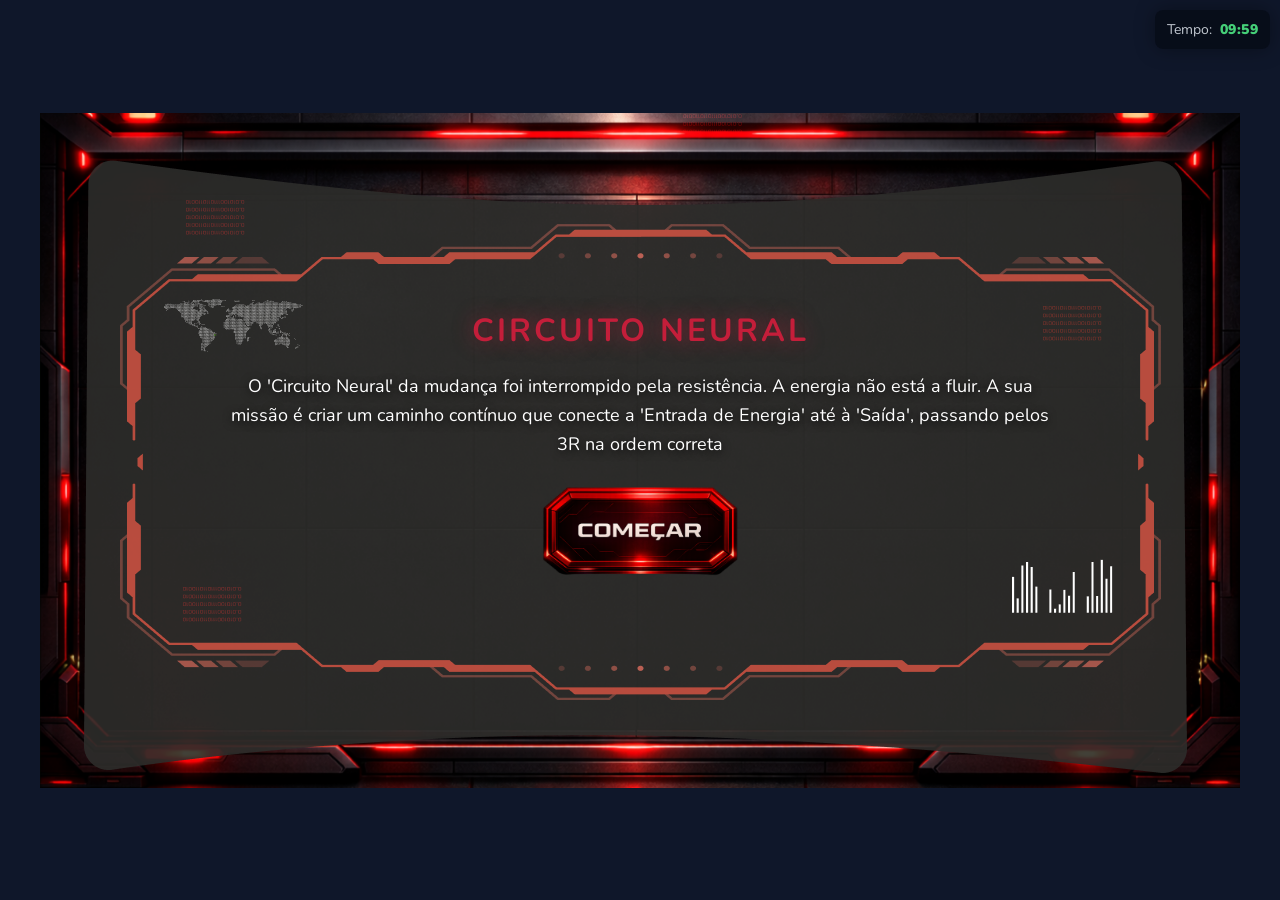
==== 1_adaptacao/index.html @ 4fd41e3f "Initial commit: Escape Room Escolai Co-authored-by: Cursor <cursoragent@cursor.com>" ====
<!DOCTYPE html>
<html lang="pt-PT">

<head>
    <meta charset="UTF-8">
    <meta name="viewport" content="width=device-width, initial-scale=1.0">
    <title>Circuito Neural - Escape Room</title>
    <link rel="preconnect" href="https://fonts.googleapis.com">
    <link rel="preconnect" href="https://fonts.gstatic.com" crossorigin>
    <link href="https://fonts.googleapis.com/css2?family=Nunito:wght@400;600;700;800;900&display=swap" rel="stylesheet">
    <link rel="stylesheet" href="css/style.css">
</head>

<body>

    <!-- Ecrã de Introdução -->
    <div id="intro-screen" class="screen">
        <div class="screen-content">
            <h1 class="screen-title">CIRCUITO NEURAL</h1>
            <p class="screen-subtitle">O 'Circuito Neural' da mudança foi interrompido pela resistência. A energia não
                está a fluir. A sua missão é criar um caminho contínuo que conecte a 'Entrada de Energia' até à 'Saída',
                passando pelos 3R na ordem correta</p>
            <img src="assets/buttons/botao_comecar.png" alt="Começar" class="btn-image" id="startGameBtn">
        </div>
    </div>

    <!-- Wrapper com imagem de fundo -->
    <div id="game-wrapper">
        <div id="game-container">
            <canvas id="gameCanvas"></canvas>
            <div class="circuit-marker circuit-marker-start">SINAL DE<br>MUDANÇA</div>
            <div class="circuit-marker circuit-marker-end" id="marker-end">ADAPTAÇÃO<br>CONCLUÍDA</div>
            <div id="overlay">
                <h1 class="overlay-title">CIRCUITO ESTABILIZADO!</h1>
                <p class="overlay-text">A corrente flui corretamente: <br> Reconhecimento &gt; Respeito &gt;
                    Reorientação.<br>
                    Módulo de Adaptação online</p>
                <button class="btn btn-return-panel" onclick="localStorage.setItem('escaperoom_progress', '1'); window.location.href='/principal/';">Voltar ao Painel de Controlo</button>
            </div>
        </div>
    </div>

    <!-- Modal para canos especiais -->
    <div id="special-modal" class="modal">
        <div class="modal-content">
            <div class="modal-header">
                <img class="modal-icon" id="modal-icon" src="" alt="">
            </div>
            <div class="modal-body">
                <div class="modal-title" id="modal-title"></div>
                <div class="modal-text" id="modal-text"></div>
            </div>
            <div class="modal-footer">
                <img src="assets/buttons/botao_continuar.png" alt="Percebi" class="btn-image modal-btn"
                    id="modal-close">
            </div>
        </div>
    </div>

    <script src="../shared/global-session-timer.js"></script>
    <script src="js/config.js"></script>
    <script src="js/tile.js"></script>
    <script src="js/game.js"></script>
    <script src="js/main.js"></script>
</body>

</html>
---- 1_adaptacao/css/style.css ----
:root {
    --color-bg: #1a1a2e;
    --color-surface: #262b45;
    --color-text: #e2e8f0;
    --color-text-light: #ffffff;
    --color-accent: #81C784;
    --color-accent-hover: #66BB6A;
    --color-secondary: #64B5F6;
    --color-error: #EF5350;
    --font-main: 'Nunito', 'Segoe UI', sans-serif;
    --font-mono: 'Share Tech Mono', monospace;
    --container-width: 1200px;
    --container-height: 675px;

    /* Cores específicas do jogo */
    --pipe-inactive: #6a2a2a;
    --pipe-active: #c41e3a;
    --accent-glow: rgba(196, 30, 58, 0.6);
    --special-color-1: #4CAF50;
    --special-color-2: #2196F3;
    --special-color-3: #9C27B0;
}

* {
    margin: 0;
    padding: 0;
    box-sizing: border-box;
}

body {
    background-color: #0f172a;
    display: flex;
    justify-content: center;
    align-items: center;
    min-height: 100vh;
    font-family: var(--font-main);
    color: var(--color-text);
    overflow: hidden;
    user-select: none;
    -webkit-user-select: none;
}

/* Tela de Introdução */
.screen {
    position: fixed;
    top: 0;
    left: 0;
    width: 100%;
    height: 100%;
    display: flex;
    flex-direction: column;
    align-items: center;
    justify-content: center;
    background-color: #0f172a;
    background-image: url('../assets/backgrounds/Fundo_inicio.png');
    background-size: 1200px 675px;
    background-position: center;
    background-repeat: no-repeat;
    z-index: 200;
    transition: opacity 0.5s ease, visibility 0.5s ease;
}

.screen.hidden {
    opacity: 0;
    visibility: hidden;
    pointer-events: none;
}

.screen-content {
    display: flex;
    flex-direction: column;
    align-items: center;
    justify-content: center;
    text-align: center;
    padding: 20px 40px;
    max-width: 900px;
    text-shadow: 0 2px 8px rgba(0, 0, 0, 0.8);
}

.screen-title {
    font-size: 32px;
    color: var(--pipe-active);
    margin: 0 0 20px 0;
    text-transform: uppercase;
    letter-spacing: 3px;
    text-shadow: 0 0 20px var(--accent-glow);
}

.screen-subtitle {
    font-size: 18px;
    color: var(--color-text-light);
    margin: 0 0 15px 0;
    line-height: 1.6;
    max-width: 860px;
}

.screen-hint {
    font-size: 18px;
    color: #ffffff;
    margin: 0 0 25px 0;
    font-style: italic;
    font-weight: bold;
}

.btn-image {
    cursor: pointer;
    transition: transform 0.2s ease, filter 0.2s ease;
    max-width: 220px;
    height: auto;
}

.btn-image:hover {
    transform: scale(1.05);
    filter: brightness(1.2);
}

.btn-image:active {
    transform: scale(0.98);
}

/* Wrapper com imagem de fundo */
#game-wrapper {
    position: fixed;
    top: 0;
    left: 0;
    width: 100%;
    height: 100%;
    display: flex;
    align-items: center;
    justify-content: center;
    background-color: #0f172a;
    background-image: url('../assets/backgrounds/imagem_fundo.png');
    background-size: 1200px 675px;
    background-position: center;
    background-repeat: no-repeat;
}

#game-container {
    position: relative;
    width: var(--container-width);
    height: var(--container-height);
    box-shadow: 0 10px 40px rgba(0, 0, 0, 0.3);
    border: 3px solid var(--pipe-active);
    border-radius: 8px;
    background: rgba(15, 23, 42, 0.5);
    overflow: hidden;
}

canvas {
    display: block;
    border-radius: 6px;
    cursor: pointer;
    touch-action: none;
    position: absolute;
    top: 50%;
    left: 50%;
    transform: translate(-50%, -50%);
}

.circuit-marker {
    position: absolute;
    border-radius: 8px;
    padding: 10px 14px;
    font-weight: 800;
    letter-spacing: 0.5px;
    z-index: 12;
    text-transform: uppercase;
    font-size: 11px;
    line-height: 1.4;
    text-align: center;
}

.circuit-marker-start {
    /* Alinhado com a linha 2 (entrada - row index 2) */
    /* Cada linha = 112.5px, linha 2 centro = 2*112.5 + 56.25 = 281.25px */
    top: 252px;
    left: 60px;
    background: rgba(255, 255, 255, 0.95);
    color: #1a1a2e;
    border: 2px solid rgba(255, 255, 255, 0.8);
    box-shadow: 0 0 16px rgba(255, 255, 255, 0.5);
}

.circuit-marker-end {
    /* Alinhado com a linha 3 (saída - row index 3) */
    /* Cada linha = 112.5px, linha 3 centro = 3*112.5 + 56.25 = 393.75px */
    top: 364px;
    right: 50px;
    background: rgba(196, 30, 58, 0.95);
    color: #ffffff;
    border: 2px solid rgba(196, 30, 58, 0.8);
    box-shadow: 0 0 16px rgba(196, 30, 58, 0.6);
    /* opacity: 0; */
    /* visibility: visible; */
    /* transition: opacity 0.5s ease, visibility 0.5s ease; */
}
/* 
.circuit-marker-end.visible {
    opacity: 1;
    visibility: visible;
} */

#overlay {
    position: absolute;
    top: 0;
    left: 0;
    width: 100%;
    height: 100%;
    background: rgba(0, 0, 0, 0.92);
    display: flex;
    flex-direction: column;
    align-items: center;
    justify-content: center;
    z-index: 20;
    opacity: 0;
    pointer-events: none;
    transition: opacity 0.5s ease;
    padding: 20px;
    box-sizing: border-box;
}

#overlay.visible {
    opacity: 1;
    pointer-events: all;
}

.overlay-title {
    font-size: 28px;
    color: var(--pipe-active);
    margin: 0 0 15px 0;
    text-transform: uppercase;
    letter-spacing: 2px;
    text-shadow: 0 0 20px var(--accent-glow);
}

.overlay-text {
    font-size: 18px;
    color: var(--color-text-light);
    margin: 0 0 10px 0;
    text-align: center;
    line-height: 1.6;
}

.overlay-highlight {
    font-size: 22px;
    color: #ffffff;
    margin: 0 0 25px 0;
    font-weight: bold;
}

.overlay-buttons {
    display: flex;
    flex-direction: row;
    gap: 15px;
    align-items: center;
    justify-content: center;
    flex-wrap: wrap;
}

.overlay-buttons .btn-image {
    max-width: 180px;
}

.btn {
    background: transparent;
    border: 2px solid var(--pipe-active);
    color: var(--pipe-active);
    padding: 15px 40px;
    font-size: 18px;
    font-family: var(--font-main);
    text-transform: uppercase;
    cursor: pointer;
    transition: all 0.3s;
    margin-top: 20px;
    box-shadow: 0 0 15px rgba(255, 87, 34, 0.2);
    text-decoration: none;
    display: inline-block;
}

.btn:hover {
    background: var(--pipe-active);
    color: #fff;
    box-shadow: 0 0 30px rgba(255, 87, 34, 0.6);
}

#status-msg {
    font-size: 32px;
    margin-bottom: 20px;
    color: #fff;
}

/* Modal para canos especiais */
.modal {
    position: fixed;
    top: 0;
    left: 0;
    width: 100%;
    height: 100%;
    background: rgba(0, 0, 0, 0.9);
    display: flex;
    align-items: center;
    justify-content: center;
    z-index: 100;
    opacity: 0;
    pointer-events: none;
    transition: opacity 0.3s ease;
}

.modal.visible {
    opacity: 1;
    pointer-events: all;
}

.modal-content {
    background: linear-gradient(135deg, #1a1020 0%, #2a1525 100%);
    border: 3px solid var(--pipe-active);
    border-radius: 20px;
    padding: 0;
    max-width: 450px;
    width: 90%;
    text-align: center;
    box-shadow:
        0 0 60px var(--accent-glow),
        inset 0 0 30px rgba(0, 0, 0, 0.5);
    animation: modalPop 0.4s ease;
    overflow: hidden;
}

@keyframes modalPop {
    from {
        transform: scale(0.8);
        opacity: 0;
    }
    to {
        transform: scale(1);
        opacity: 1;
    }
}

.modal-header {
    background: linear-gradient(180deg, rgba(196, 30, 58, 0.3) 0%, transparent 100%);
    padding: 30px 20px 20px 20px;
    border-bottom: 1px solid rgba(196, 30, 58, 0.3);
}

.modal-icon {
    width: 120px;
    height: 120px;
    object-fit: contain;
    filter: drop-shadow(0 0 20px currentColor);
    animation: iconPulse 2s ease-in-out infinite;
}

@keyframes iconPulse {
    0%, 100% {
        transform: scale(1);
        filter: drop-shadow(0 0 20px currentColor);
    }
    50% {
        transform: scale(1.05);
        filter: drop-shadow(0 0 30px currentColor);
    }
}

.modal-body {
    padding: 25px 30px;
}

.modal-title {
    font-size: 28px;
    font-weight: bold;
    color: var(--pipe-active);
    margin-bottom: 15px;
    text-transform: uppercase;
    letter-spacing: 3px;
    text-shadow: 0 0 20px var(--accent-glow);
}

.modal-text {
    font-size: 16px;
    line-height: 1.8;
    color: var(--color-text-light);
}

.modal-footer {
    padding: 20px 30px 30px 30px;
}

.modal-btn {
    max-width: 180px;
}

/* Botão de Retorno ao Painel de Controlo */
.btn-return-panel {
    background: transparent;
    border: 2px solid var(--color-accent);
    color: var(--color-accent);
    padding: 15px 40px;
    font-size: 1.1rem;
    font-family: var(--font-main);
    font-weight: 700;
    text-transform: uppercase;
    cursor: pointer;
    transition: all 0.3s;
    margin-top: 20px;
    box-shadow: 0 0 15px rgba(129, 199, 132, 0.3);
    letter-spacing: 2px;
    border-radius: 8px;
}

.btn-return-panel:hover {
    background: var(--color-accent);
    color: #000;
    box-shadow: 0 0 30px rgba(129, 199, 132, 0.6);
}
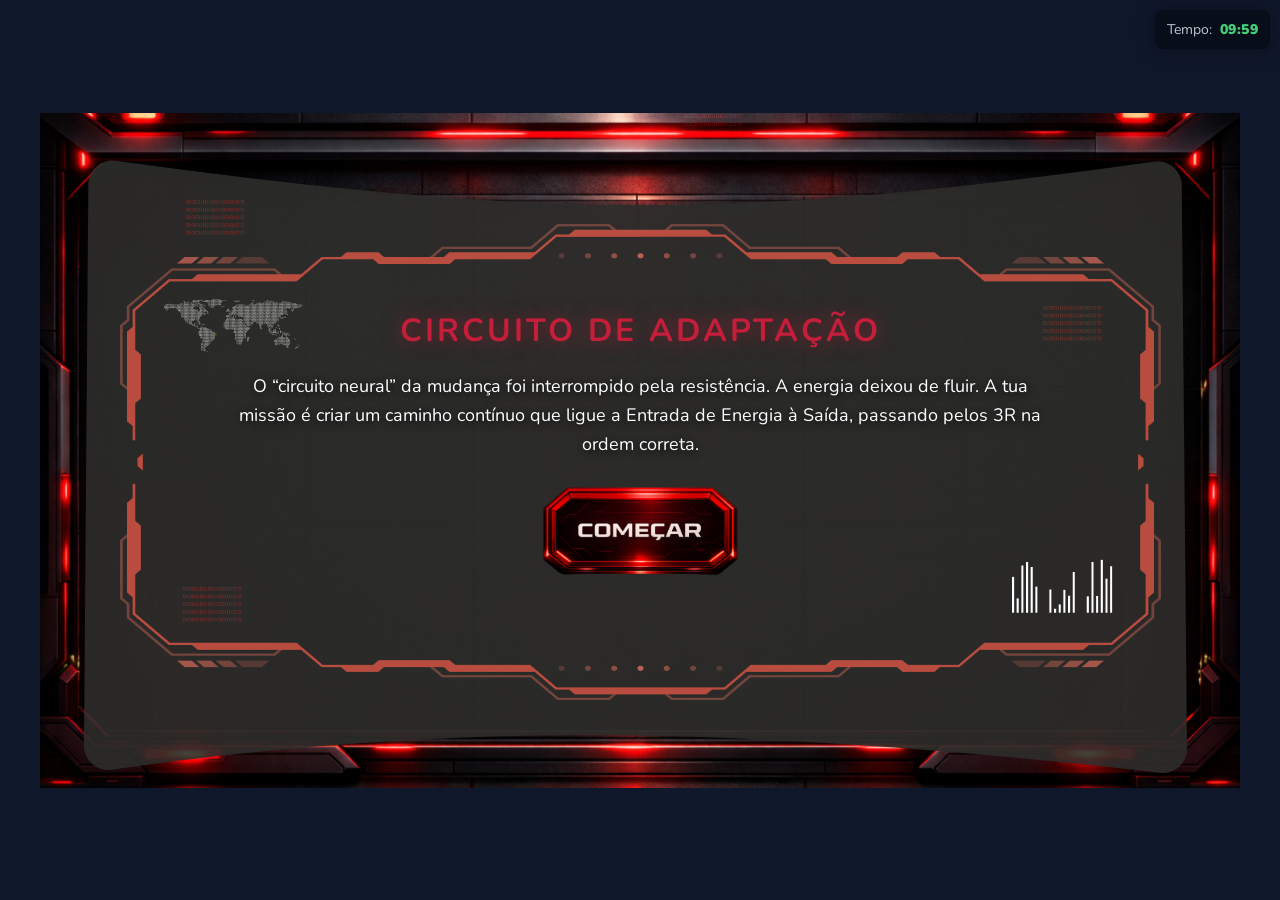
==== commit bc4da415: "Formatação itálico para termos em inglês (Open Space, Phonebooth, huddle room, Daily) e outras alter" ====
--- a/1_adaptacao/index.html
+++ b/1_adaptacao/index.html
@@ -16,10 +16,8 @@
     <!-- Ecrã de Introdução -->
     <div id="intro-screen" class="screen">
         <div class="screen-content">
-            <h1 class="screen-title">CIRCUITO NEURAL</h1>
-            <p class="screen-subtitle">O 'Circuito Neural' da mudança foi interrompido pela resistência. A energia não
-                está a fluir. A sua missão é criar um caminho contínuo que conecte a 'Entrada de Energia' até à 'Saída',
-                passando pelos 3R na ordem correta</p>
+            <h1 class="screen-title">CIRCUITO DE ADAPTAÇÃO</h1>
+            <p class="screen-subtitle"> O “circuito neural” da mudança foi interrompido pela resistência. A energia deixou de fluir. A tua missão é criar um caminho contínuo que ligue a Entrada de Energia à Saída, passando pelos 3R na ordem correta.</p>
             <img src="assets/buttons/botao_comecar.png" alt="Começar" class="btn-image" id="startGameBtn">
         </div>
     </div>
@@ -32,8 +30,7 @@
             <div class="circuit-marker circuit-marker-end" id="marker-end">ADAPTAÇÃO<br>CONCLUÍDA</div>
             <div id="overlay">
                 <h1 class="overlay-title">CIRCUITO ESTABILIZADO!</h1>
-                <p class="overlay-text">A corrente flui corretamente: <br> Reconhecimento &gt; Respeito &gt;
-                    Reorientação.<br>
+                <p class="overlay-text">A corrente flui corretamente: <br> Reconhecimento &gt; Respeito &gt; Reorientação.<br>
                     Módulo de Adaptação online</p>
                 <button class="btn btn-return-panel" onclick="localStorage.setItem('escaperoom_progress', '1'); window.location.href='/principal/';">Voltar ao Painel de Controlo</button>
             </div>
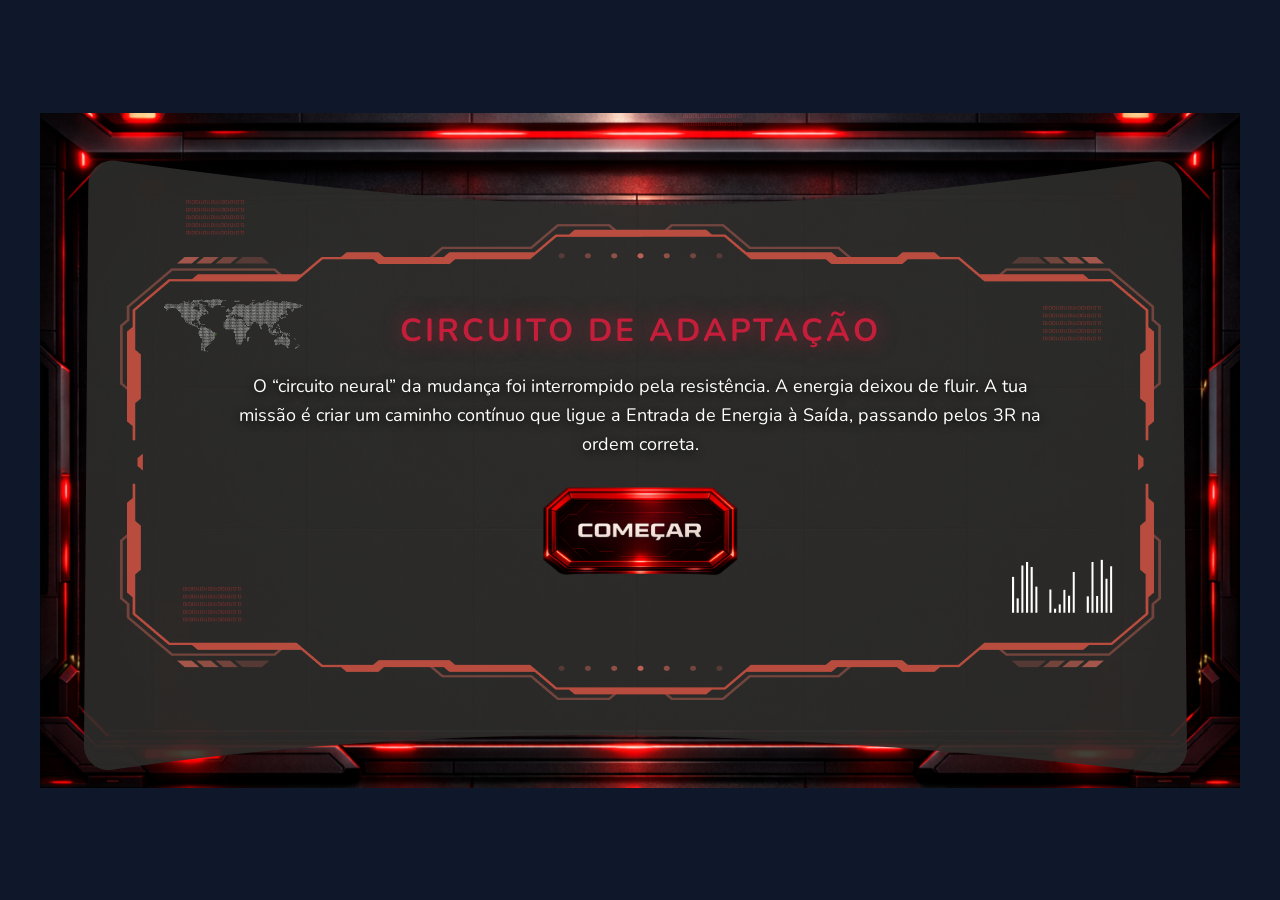
==== commit e919f904: "Atualiza mecânicas, estilos e assets das fases do Escape Room. Consolida ajustes de layout, lógica d" ====
--- a/1_adaptacao/index.html
+++ b/1_adaptacao/index.html
@@ -28,10 +28,10 @@
             <canvas id="gameCanvas"></canvas>
             <div class="circuit-marker circuit-marker-start">SINAL DE<br>MUDANÇA</div>
             <div class="circuit-marker circuit-marker-end" id="marker-end">ADAPTAÇÃO<br>CONCLUÍDA</div>
+            <div id="game-timer" class="game-timer">5:00</div>
             <div id="overlay">
-                <h1 class="overlay-title">CIRCUITO ESTABILIZADO!</h1>
-                <p class="overlay-text">A corrente flui corretamente: <br> Reconhecimento &gt; Respeito &gt; Reorientação.<br>
-                    Módulo de Adaptação online</p>
+                <h1 class="overlay-title" id="overlay-title">CIRCUITO ESTABILIZADO!</h1>
+                <p class="overlay-text" id="overlay-text"></p>
                 <button class="btn btn-return-panel" onclick="localStorage.setItem('escaperoom_progress', '1'); window.location.href='/principal/';">Voltar ao Painel de Controlo</button>
             </div>
         </div>
--- a/1_adaptacao/css/style.css
+++ b/1_adaptacao/css/style.css
@@ -200,6 +200,39 @@
     visibility: visible;
 } */
 
+.game-timer {
+    position: absolute;
+    top: 12px;
+    right: 16px;
+    z-index: 15;
+    background: rgba(0, 0, 0, 0.75);
+    color: #ffffff;
+    font-size: 22px;
+    font-weight: 800;
+    font-family: var(--font-main);
+    padding: 6px 16px;
+    border-radius: 8px;
+    border: 2px solid var(--pipe-active);
+    letter-spacing: 2px;
+    pointer-events: none;
+}
+
+.game-timer.warning {
+    color: #FFA726;
+    border-color: #FFA726;
+}
+
+.game-timer.danger {
+    color: #EF5350;
+    border-color: #EF5350;
+    animation: timerPulse 0.5s ease-in-out infinite;
+}
+
+@keyframes timerPulse {
+    0%, 100% { opacity: 1; }
+    50% { opacity: 0.5; }
+}
+
 #overlay {
     position: absolute;
     top: 0;
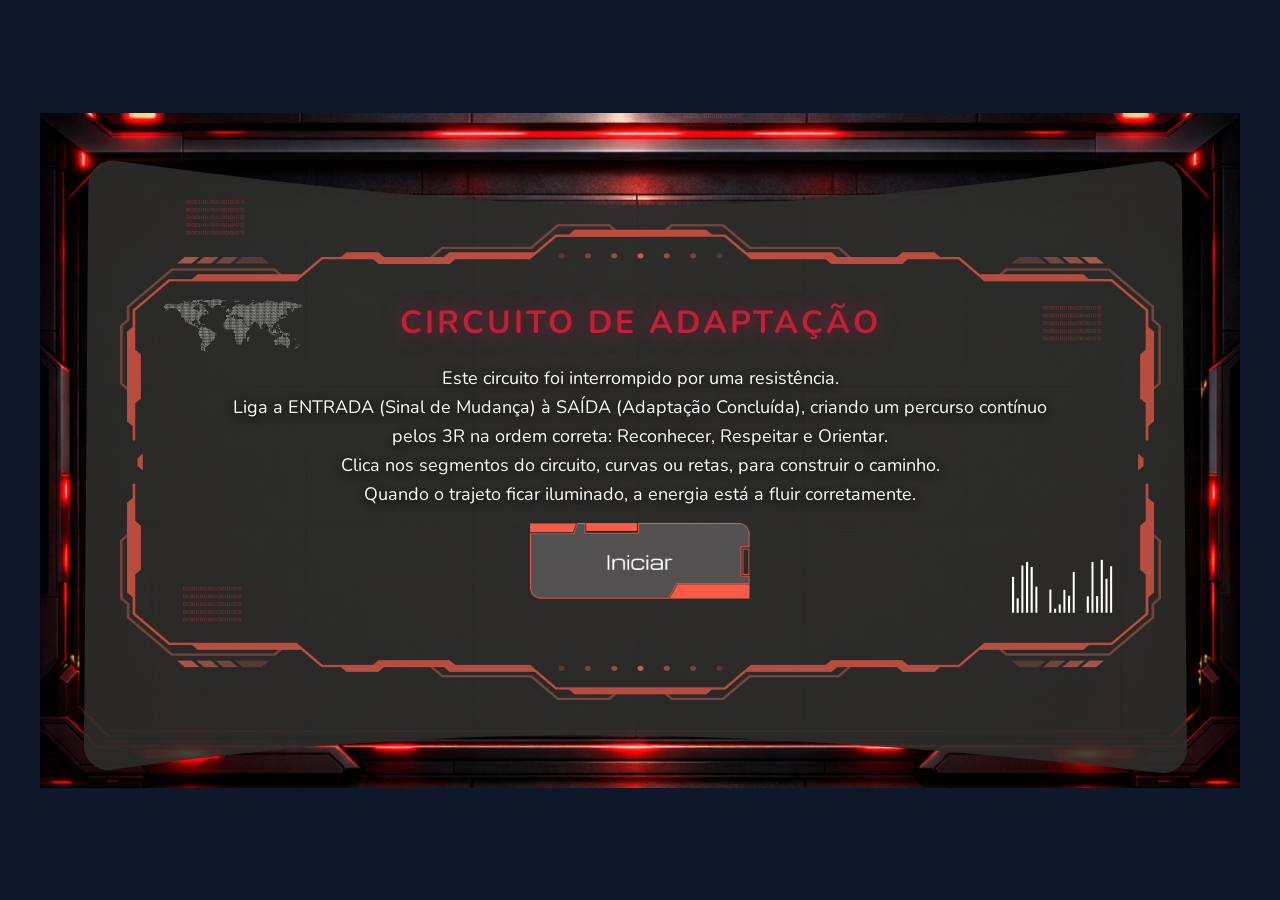
==== commit 2b87b5cb: "Atualização do projeto: adaptação, convivência, navegação, sincronização, flexibilidade, organização" ====
--- a/1_adaptacao/index.html
+++ b/1_adaptacao/index.html
@@ -17,7 +17,10 @@
     <div id="intro-screen" class="screen">
         <div class="screen-content">
             <h1 class="screen-title">CIRCUITO DE ADAPTAÇÃO</h1>
-            <p class="screen-subtitle"> O “circuito neural” da mudança foi interrompido pela resistência. A energia deixou de fluir. A tua missão é criar um caminho contínuo que ligue a Entrada de Energia à Saída, passando pelos 3R na ordem correta.</p>
+            <p class="screen-subtitle"> Este circuito foi interrompido por uma resistência.<br>
+                Liga a ENTRADA (Sinal de Mudança) à SAÍDA (Adaptação Concluída), criando um percurso contínuo pelos 3R na ordem correta: Reconhecer, Respeitar e Orientar.<br> 
+                Clica nos segmentos do circuito, curvas ou retas, para construir o caminho. <br>
+                Quando o trajeto ficar iluminado, a energia está a fluir corretamente. </p>
             <img src="assets/buttons/botao_comecar.png" alt="Começar" class="btn-image" id="startGameBtn">
         </div>
     </div>
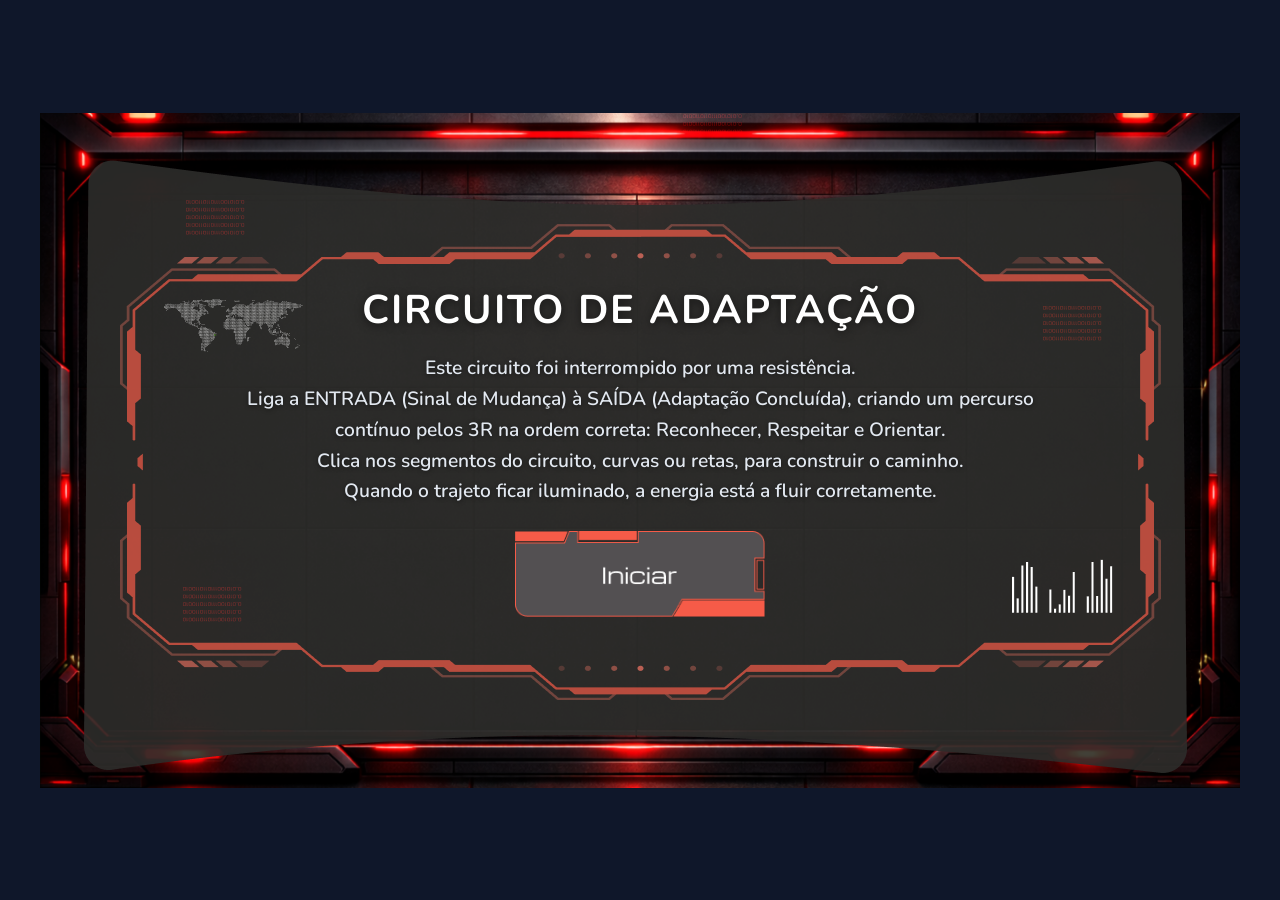
==== commit d8bbc9ec: "Atualiza projeto escape room" ====
--- a/1_adaptacao/index.html
+++ b/1_adaptacao/index.html
@@ -18,7 +18,8 @@
         <div class="screen-content">
             <h1 class="screen-title">CIRCUITO DE ADAPTAÇÃO</h1>
             <p class="screen-subtitle"> Este circuito foi interrompido por uma resistência.<br>
-                Liga a ENTRADA (Sinal de Mudança) à SAÍDA (Adaptação Concluída), criando um percurso contínuo pelos 3R na ordem correta: Reconhecer, Respeitar e Orientar.<br> 
+                Liga a ENTRADA (Sinal de Mudança) à SAÍDA (Adaptação Concluída), criando um percurso contínuo pelos 3R
+                na ordem correta: Reconhecer, Respeitar e Orientar.<br>
                 Clica nos segmentos do circuito, curvas ou retas, para construir o caminho. <br>
                 Quando o trajeto ficar iluminado, a energia está a fluir corretamente. </p>
             <img src="assets/buttons/botao_comecar.png" alt="Começar" class="btn-image" id="startGameBtn">
@@ -35,7 +36,9 @@
             <div id="overlay">
                 <h1 class="overlay-title" id="overlay-title">CIRCUITO ESTABILIZADO!</h1>
                 <p class="overlay-text" id="overlay-text"></p>
-                <button class="btn btn-return-panel" onclick="localStorage.setItem('escaperoom_progress', '1'); window.location.href='/principal/';">Voltar ao Painel de Controlo</button>
+                <button class="btn btn-return-panel"
+                    onclick="localStorage.setItem('escaperoom_progress', '1'); window.location.href='/principal/';">Voltar
+                    ao Painel de Controlo</button>
             </div>
         </div>
     </div>
@@ -57,6 +60,23 @@
         </div>
     </div>
 
+    <!-- Botão de Ajuda -->
+    <button id="help-btn" class="help-btn" title="Ajuda">?</button>
+
+    <!-- Modal de Ajuda -->
+    <div id="help-modal">
+        <div class="screen-content">
+            <h1 class="screen-title">CIRCUITO DE ADAPTAÇÃO</h1>
+            <p class="screen-subtitle">Este circuito foi interrompido por uma resistência.<br>
+                Liga a ENTRADA (Sinal de Mudança) à SAÍDA (Adaptação Concluída), criando um percurso contínuo pelos 3R
+                na ordem correta: Reconhecer, Respeitar e Orientar.<br>
+                Clica nos segmentos do circuito, curvas ou retas, para construir o caminho.<br>
+                Quando o trajeto ficar iluminado, a energia está a fluir corretamente.</p>
+            <img src="../shared/botao_continuar.png" alt="Fechar" class="btn-image help-modal-close"
+                id="help-close-btn">
+        </div>
+    </div>
+
     <script src="../shared/global-session-timer.js"></script>
     <script src="js/config.js"></script>
     <script src="js/tile.js"></script>
--- a/1_adaptacao/css/style.css
+++ b/1_adaptacao/css/style.css
@@ -72,26 +72,29 @@
     align-items: center;
     justify-content: center;
     text-align: center;
-    padding: 20px 40px;
+    padding: 40px;
     max-width: 900px;
-    text-shadow: 0 2px 8px rgba(0, 0, 0, 0.8);
+    background: transparent;
 }
 
 .screen-title {
-    font-size: 32px;
-    color: var(--pipe-active);
-    margin: 0 0 20px 0;
+    font-size: 2.5rem;
+    font-weight: 700;
+    color: #ffffff;
     text-transform: uppercase;
-    letter-spacing: 3px;
-    text-shadow: 0 0 20px var(--accent-glow);
+    letter-spacing: 2px;
+    text-shadow: 0 2px 8px rgba(0, 0, 0, 0.5);
+    margin-bottom: 1rem;
 }
 
 .screen-subtitle {
-    font-size: 18px;
-    color: var(--color-text-light);
-    margin: 0 0 15px 0;
+    font-size: 1.2rem;
+    font-weight: 600;
+    color: #e2e8f0;
     line-height: 1.6;
-    max-width: 860px;
+    text-shadow: 0 1px 4px rgba(0, 0, 0, 0.5);
+    margin-bottom: 1.5rem;
+    max-width: 900px;
 }
 
 .screen-hint {
@@ -105,7 +108,8 @@
 .btn-image {
     cursor: pointer;
     transition: transform 0.2s ease, filter 0.2s ease;
-    max-width: 220px;
+    width: 250px;
+    max-width: 250px;
     height: auto;
 }
 
@@ -194,6 +198,7 @@
     /* visibility: visible; */
     /* transition: opacity 0.5s ease, visibility 0.5s ease; */
 }
+
 /* 
 .circuit-marker-end.visible {
     opacity: 1;
@@ -229,8 +234,15 @@
 }
 
 @keyframes timerPulse {
-    0%, 100% { opacity: 1; }
-    50% { opacity: 0.5; }
+
+    0%,
+    100% {
+        opacity: 1;
+    }
+
+    50% {
+        opacity: 0.5;
+    }
 }
 
 #overlay {
@@ -239,7 +251,7 @@
     left: 0;
     width: 100%;
     height: 100%;
-    background: rgba(0, 0, 0, 0.92);
+    background: url('../assets/backgrounds/Fundo_inicio.png') center / cover no-repeat;
     display: flex;
     flex-direction: column;
     align-items: center;
@@ -258,20 +270,24 @@
 }
 
 .overlay-title {
-    font-size: 28px;
-    color: var(--pipe-active);
-    margin: 0 0 15px 0;
+    font-size: 2.5rem;
+    font-weight: 700;
+    color: #ffffff;
     text-transform: uppercase;
     letter-spacing: 2px;
-    text-shadow: 0 0 20px var(--accent-glow);
+    text-shadow: 0 2px 8px rgba(0, 0, 0, 0.5);
+    margin-bottom: 1rem;
 }
 
 .overlay-text {
-    font-size: 18px;
-    color: var(--color-text-light);
-    margin: 0 0 10px 0;
+    font-size: 1.2rem;
+    font-weight: 600;
+    color: #e2e8f0;
+    line-height: 1.6;
+    text-shadow: 0 1px 4px rgba(0, 0, 0, 0.5);
     text-align: center;
-    line-height: 1.6;
+    margin-bottom: 1.5rem;
+    max-width: 900px;
 }
 
 .overlay-highlight {
@@ -364,6 +380,7 @@
         transform: scale(0.8);
         opacity: 0;
     }
+
     to {
         transform: scale(1);
         opacity: 1;
@@ -385,10 +402,13 @@
 }
 
 @keyframes iconPulse {
-    0%, 100% {
+
+    0%,
+    100% {
         transform: scale(1);
         filter: drop-shadow(0 0 20px currentColor);
     }
+
     50% {
         transform: scale(1.05);
         filter: drop-shadow(0 0 30px currentColor);
@@ -446,3 +466,60 @@
     color: #000;
     box-shadow: 0 0 30px rgba(129, 199, 132, 0.6);
 }
+
+/* ==================== HELP BUTTON & MODAL ==================== */
+.help-btn {
+    position: fixed;
+    bottom: 20px;
+    right: 20px;
+    width: 48px;
+    height: 48px;
+    border-radius: 50%;
+    background: #2b6cb0;
+    color: white;
+    font-size: 22px;
+    font-weight: bold;
+    border: 3px solid white;
+    cursor: pointer;
+    z-index: 9999;
+    display: none;
+    box-shadow: 0 2px 8px rgba(0, 0, 0, 0.4);
+    transition: background 0.2s;
+}
+
+.help-btn:hover {
+    background: #2c5282;
+}
+
+#help-modal {
+    position: fixed;
+    top: 0;
+    left: 0;
+    width: 100%;
+    height: 100%;
+    display: none;
+    flex-direction: column;
+    align-items: center;
+    justify-content: center;
+    background-color: #0f172a;
+    background-image: url('../assets/backgrounds/Fundo_inicio.png');
+    background-size: 1200px 675px;
+    background-position: center;
+    background-repeat: no-repeat;
+    z-index: 10000;
+}
+
+#help-modal.visible {
+    display: flex;
+}
+
+.help-modal-close {
+    width: 200px;
+    cursor: pointer;
+    transition: transform 0.2s, filter 0.2s;
+}
+
+.help-modal-close:hover {
+    transform: scale(1.05);
+    filter: brightness(1.2);
+}
